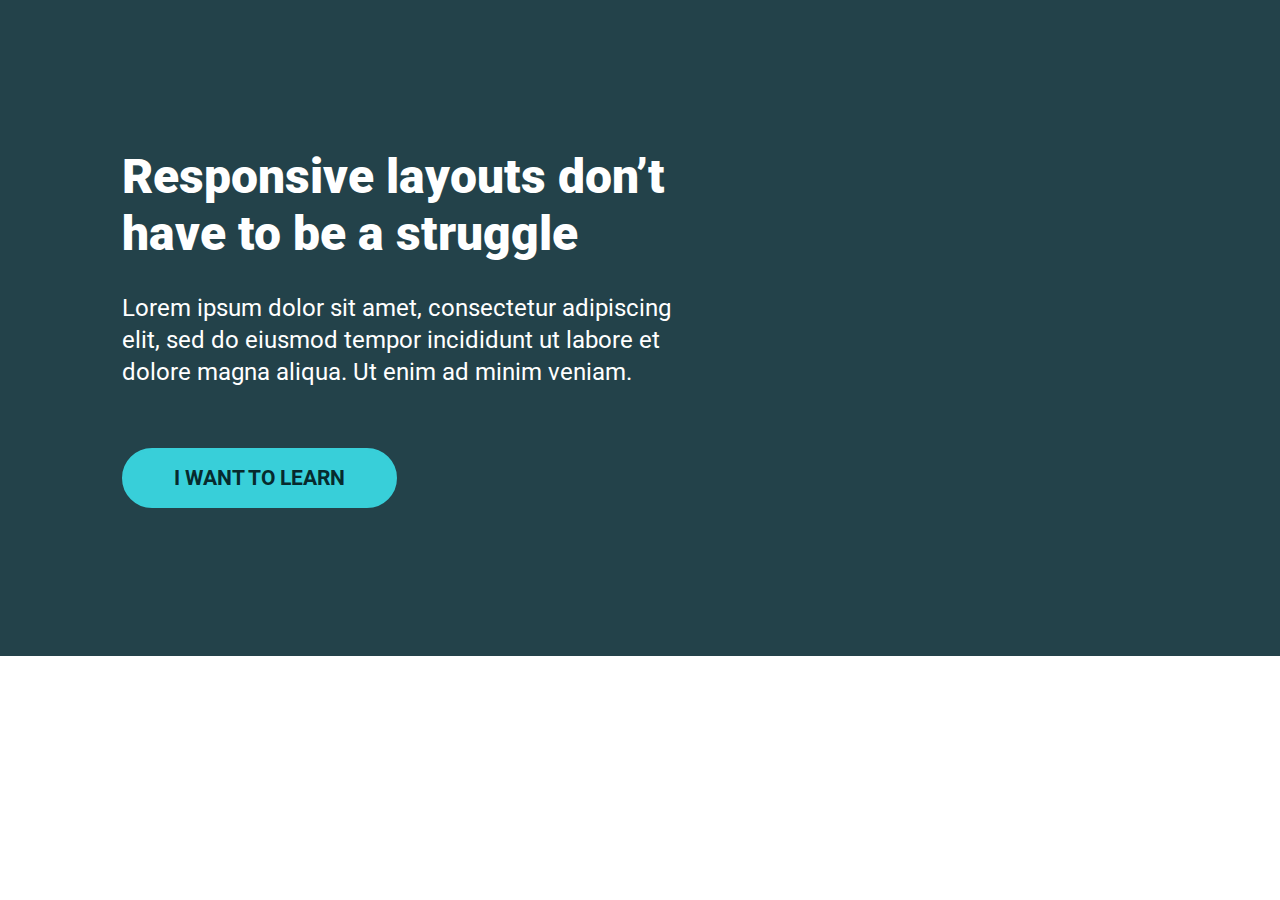
==== day5/challenge3/index.html @ 96d7c05a "day 5: challenge #3" ====
<!DOCTYPE html>
<html lang="en">
<head>
  <meta charset="UTF-8">
  <meta name="viewport" content="width=device-width, initial-scale=1.0">
  <title>Challenge 3</title>
  <link rel="stylesheet" href="style.css">
  <link rel="preconnect" href="https://fonts.googleapis.com">
<link rel="preconnect" href="https://fonts.gstatic.com" crossorigin>
<link href="https://fonts.googleapis.com/css2?family=Roboto:wght@400;700;900&family=Young+Serif&display=swap" rel="stylesheet">
</head>
<body>
  <main>
    <div class="hero-container">
      <h1 class="hero-title">Responsive layouts don’t have to be a struggle</h1>
      <p class="hero-content">Lorem ipsum dolor sit amet, consectetur adipiscing elit, sed do eiusmod tempor incididunt ut labore et dolore magna aliqua. Ut enim ad minim veniam.</p>
      <a class="hero-btn" href="#">I WANT TO LEARN</a>
    </div>
  </main>
</body>
</html>
---- day5/challenge3/style.css ----
* {
  box-sizing: border-box;
  margin: 0;
}

body {
  font-family: 'Roboto', sans-serif;
}

main {
  padding: 148px 122px;
  background-color: #23424A;
}

.hero-container {
  width: 57%;
  max-width: 700px;
}

.hero-title {
  color: #FFFFFF;
  line-height: 3,5rem;
  font-size: 3rem;
  font-weight: 900;
}

.hero-content {
  color: #FFFFFF;
  font-size: 1.5rem;
  line-height: 2rem;
  padding: 30px 0;
}

.hero-btn {
  color: #072A2D;
  border: 2px solid #38CFD9;
  font-weight: 700;
  text-align: center;
  display: inline-block;
  background-color: #38CFD9;
  padding: 1rem 3.125rem;
  font-size: 1.3125rem;
  text-decoration: none;
  border-radius: 100px;
  margin-top: 30px;
}

.hero-btn:hover {
  background-color: #23424A;
  color: #FFFFFF;
}

@media (max-width: 730px) {
  main {
    padding: 100px 50px;
  }

  .hero-container {
    width: 100%;
  }
}
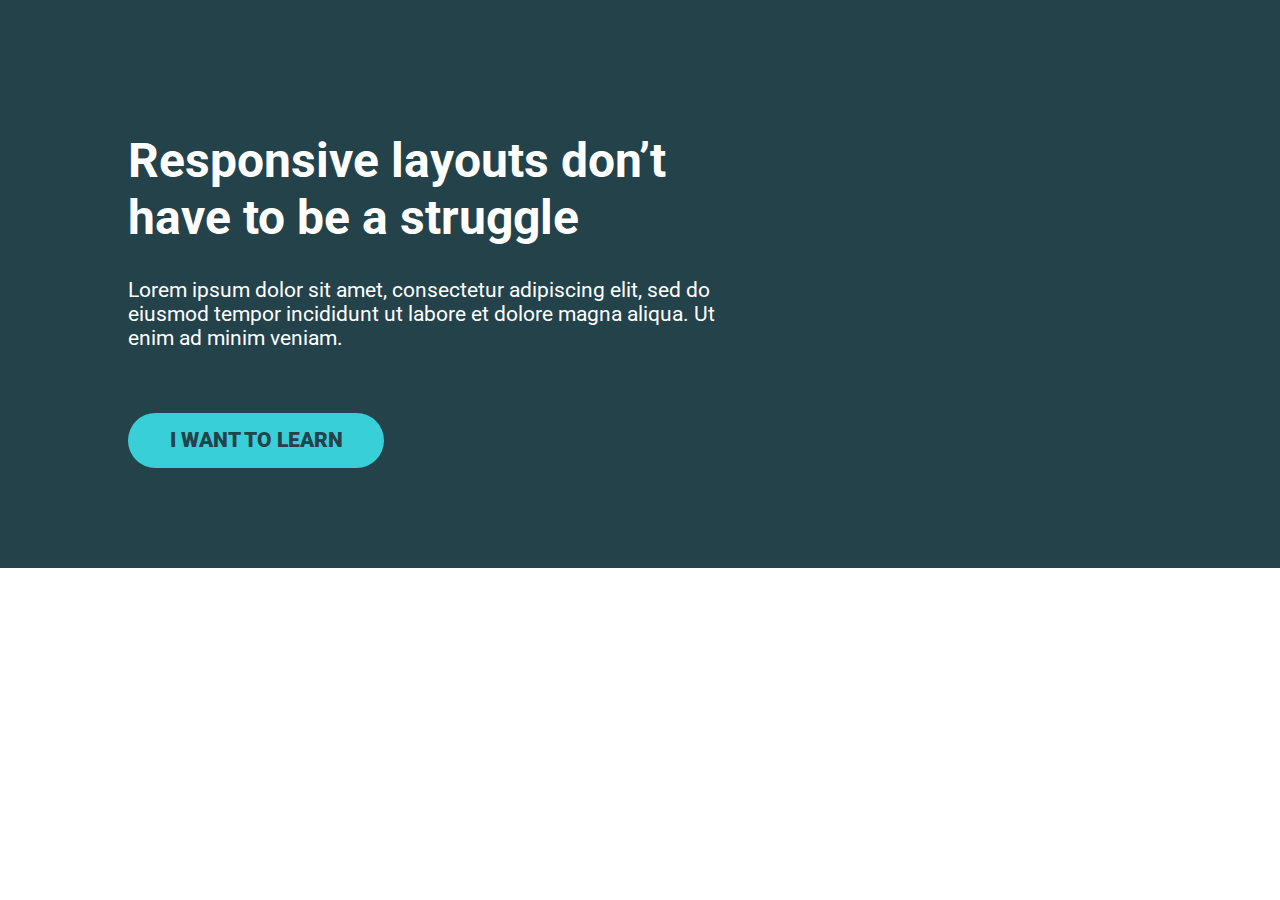
==== commit 2d0861ca: "day 6: kevin's solution" ====
--- a/day5/challenge3/index.html
+++ b/day5/challenge3/index.html
@@ -6,16 +6,28 @@
   <title>Challenge 3</title>
   <link rel="stylesheet" href="style.css">
   <link rel="preconnect" href="https://fonts.googleapis.com">
-<link rel="preconnect" href="https://fonts.gstatic.com" crossorigin>
-<link href="https://fonts.googleapis.com/css2?family=Roboto:wght@400;700;900&family=Young+Serif&display=swap" rel="stylesheet">
+  <link rel="preconnect" href="https://fonts.gstatic.com" crossorigin>
+  <link href="https://fonts.googleapis.com/css2?family=Roboto:wght@400;700;900&family=Young+Serif&display=swap" rel="stylesheet">
 </head>
 <body>
-  <main>
+  <!-- KEVIN'S SOLUTION -->
+   <div class="hero">
+    <div class="container">
+      <div class="hero__text">
+        <h1>Responsive layouts don’t have to be a struggle</h1>
+        <p>Lorem ipsum dolor sit amet, consectetur adipiscing elit, sed do eiusmod tempor incididunt ut labore et dolore magna aliqua. Ut enim ad minim veniam.</p>
+        <a href="#" class="btn">I want to learn</a>
+      </div>
+    </div>
+   </div>
+
+  <!-- MY SOLUTION -->
+  <!-- <main>
     <div class="hero-container">
       <h1 class="hero-title">Responsive layouts don’t have to be a struggle</h1>
       <p class="hero-content">Lorem ipsum dolor sit amet, consectetur adipiscing elit, sed do eiusmod tempor incididunt ut labore et dolore magna aliqua. Ut enim ad minim veniam.</p>
       <a class="hero-btn" href="#">I WANT TO LEARN</a>
     </div>
-  </main>
+  </main> -->
 </body>
 </html>--- a/day5/challenge3/style.css
+++ b/day5/challenge3/style.css
@@ -1,4 +1,57 @@
-* {
+/* KEVIN'S SOLUTION */
+*, *::before, *::after {
+  box-sizing: border-box;
+}
+
+body {
+  font-family: 'Roboto', sans-serif;
+  font-size: 1.3rem;
+  margin: 0;
+}
+
+.hero {
+  background-color: #23424A;
+  color: #fff;
+  padding: 100px 0;
+}
+
+.container {
+  margin: 0 auto;
+  max-width: 1100px;
+  width: 80%;
+}
+
+.hero__text {
+  width: 60%;
+}
+
+h1 {
+  font-size: 3rem
+}
+
+.hero p {
+  margin-bottom: 3em;
+}
+
+.btn {
+  background-color: #38CFD9;
+  border-radius: 100px;
+  color: #23424A;
+  display: inline-block;
+  font-weight: 900;
+  padding: .75em 2em;
+  text-decoration: none;
+  text-transform: uppercase;
+}
+
+.btn:hover,
+.btn:focus {
+  opacity: .75;
+}
+
+
+/* MY SOLUTION */
+/* * {
   box-sizing: border-box;
   margin: 0;
 }
@@ -58,4 +111,4 @@
   .hero-container {
     width: 100%;
   }
-}+} */